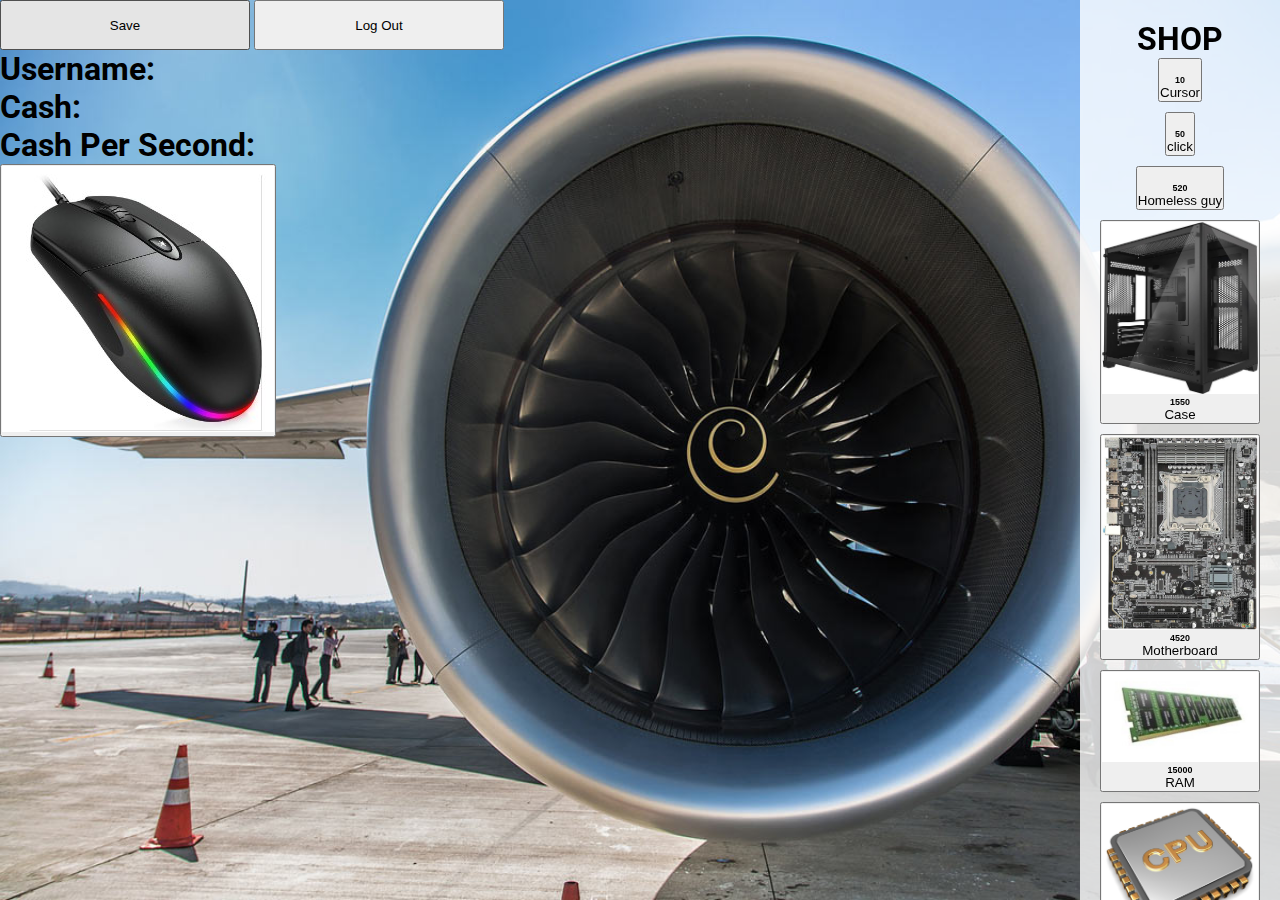
==== index.html @ b9b2a0ef "jobs done :D" ====
<!DOCTYPE html>
<html lang="en">
<head>
    <link rel="stylesheet" href="css/Style.css">
    <meta charset="UTF-8">
    <meta name="viewport" content="width=device-width, initial-scale=1.0">
    <title>Document</title>
    <script type="module" src="src/main.js"></script>
    
</head>
<body>
    <button id="save" style="width: 250px; height: 50px;">Save</button>
    <button id="logout" style="width: 250px; height: 50px;">Log Out</button>
    <h1>Username: <span id="username"></span></h1>
    <h1>Cash: <span id="cash"></span></h1> <!-- La stå! -->
    <h1>Cash Per Second: <span id="CPScounter"></span> </h1>
    <button id="Click"><img src="images/rat.jpg" alt="" id="clicky"></button>
    <div class="shop">
        <h1>SHOP</h1>
        <div class = "Upgrade_buttons">
            <div class="">
                <div class="button_container">
                    <button id="Upgrade"><img src="Images/Mous.jpg" alt=""><h6 id="cursor_price">10</h6>Cursor</button>
                    <button id="Upgrade_ac"><img src="Images/macro.jpg" alt=""><h6 id="auto_price">50</h6> click</button>
                    <button id="Upgrade_hg"><img src="Images/homeless.jpg" alt=""><h6 id="Homeless_guy">520</h6>Homeless guy</button>
                    <button id="Upgrade_c"><img src="Images/1by1legobrick.jpg" alt=""><h6 id="Case">1550</h6>Case</button>
                    <button id="Upgrade_mb"><img src="Images/motherboard.jpg" alt=""><h6 id="Motherboard">4520</h6>Motherboard</button>
                    <button id="Upgrade_ram"><img src="Images/ham stick.jpg" alt=""><h6 id="RAM">15000</h6>RAM</button>
                    <button id="Upgrade_cpu"><img src="Images/cpu.jpg" alt=""><h6 id="Cpu">40000</h6>Cpu</button>
                    <button id="Upgrade_cc"><img src="Images/fan.jpg" alt=""><h6 id="Cpu_cooler">125000</h6>Cpu cooler</button>
                    <button id="Upgrade_gc"><img src="Images/grafik card.jpg" alt=""><h6 id="Graphics_card">500000</h6>Graphics card</button>
                    <button id="Upgrade_psu"><img src="Images/PSU.jpg" alt=""><h6 id="Psu">1400000</h6>Psu</button>
                    <button id="Upgrade_cp"><img src="Images/computr.jpg" alt=""><h6 id="Complete_pc">2100000</h6>Complete pc</button>
                    <button id="Upgrade_bt"><img src="Images/stupid bird.jpg" alt=""><h6 id="Bird_thing">3500000</h6>Bird thing</button>
                    <button id="Upgrade_st"><img src="Images/satelite.jpg" alt=""><h6 id="Satelite">5000000</h6>Satelite</button>
                    <button id="Upgrade_rov"><img src="Images/Rover.jpg" alt=""><h6 id="Rover">10000000</h6>Rover</button>
                    <button id="Upgrade_ds"><img src="Images/Dyson Spheres.jpg" alt=""><h6 id="Dyson_sphere">42000000</h6>Dyson Sphere</button>
                    <button id="Upgrade_bhg"><img src="Images/Black Hole.jpg" alt=""><h6 id="Black_Hole_Generator">580000000</h6>Black Hole Generator</button>
                    <button id="Upgrade_tm"><img src="Images/Time Machine.jpg" alt=""><h6 id="time_machine">3210000000</h6>Time Machine</button>
                    <button id="Upgrade_dg"><img src="Images/Dimentional Gate.png" alt=""><h6 id="Dimentional_gate">37400000000</h6>Dimentional Gate</button>
                    <button id="Upgrade_pu"><img src="Images/Parralell universes.jpg" alt=""><h6 id="Parralell_universes">12000000000</h6>Parralell universes</button>
                    <button id="Upgrade_vd"><img src="" alt=""><h6 id="V01D">100000000000</h6>V01D</button>
                    <button id="Upgrade_jr"><img src="Images/Jerald.jpg" alt=""><h6 id="Jerald">6666666666666</h6>Jerald</button>
                </div>
            </div>
    <div class="shop2">
        <h1>Upgrades</h1>
        <div class="Upgrade_buttons2">
            <div class="">
                <div class="button_container2">
                    <button id="Upgrade_ms"><img src="Images/Extra rat.jpg" alt=""><h6 id="mouse_price">5</h6>Mouse upgrade</button>
                    <button id="Upgrade_ECR"><img src="Images/Upg_CR.jpg" alt=""><h6 id="cursor_enc">130</h6>Enchanted cursor</button>
                    <button id="Enchant_ac"><img src="Images/Upg_AC.jpg" alt=""><h6 id="auto_enc">460</h6>Enchanted cursor</button>
                </div>
            </div>
        </div>
    </div>

                <!--le shope-->
                <script src="src/main.js" type="module"></script>
                <script>
                    setInterval(giveCash, 10);
                    setInterval(giveCash100, 1000);
                    var Upgrade0 = document.getElementById("Upgrade_ms")
                    var Upgrade1 = document.getElementById("Upgrade")
                    var Upgrade2 = document.getElementById("Upgrade_ac")
                    var Upgrade3 = document.getElementById("Upgrade_hg")
                    var Upgrade4 = document.getElementById("Upgrade_c")
                    var Upgrade5 = document.getElementById("Upgrade_mb")
                    var Upgrade6 = document.getElementById("Upgrade_ram")
                    var Upgrade7 = document.getElementById("Upgrade_cpu")
                    var Upgrade8 = document.getElementById("Upgrade_cc")
                    var Upgrade9 = document.getElementById("Upgrade_gc")
                    var Upgrade10 = document.getElementById("Upgrade_psu")
                    var Upgrade11 = document.getElementById("Upgrade_cp")
                    var Upgrade12 = document.getElementById("Upgrade_bt")
                    var Upgrade13 = document.getElementById("Upgrade_st")
                    var Upgrade14 = document.getElementById("Upgrade_rov")
                    var Upgrade15 = document.getElementById("Upgrade_ds")
                    var Upgrade16 = document.getElementById("Upgrade_bhg")
                    var Upgrade17 = document.getElementById("Upgrade_tm")
                    var Upgrade18 = document.getElementById("Upgrade_dg")
                    var Upgrade19 = document.getElementById("Upgrade_pu")
                    var Upgrade20 = document.getElementById("Upgrade_vd")
                    var Upgrade21 = document.getElementById("Upgrade_jr")
                    var Upgrade22 = document.getElementById("Upgrade_ECR")
                    var clicker = document.getElementById("clicky")
                    var Enc0 = document.getElementById("Enchant")
                    var Enc1 = document.getElementById("Enchant_ac")
                    
                    var EL_priceCursor = document.getElementById("cursor_price")
                    var EL_priceAuto = document.getElementById("auto_price")
                    var EL_HG_price = document.getElementById("Homeless_guy")
                    var EL_C_price = document.getElementById("Case")
                    var EL_MB_price = document.getElementById("Motherboard")
                    var EL_RAM_price = document.getElementById("RAM")
                    var EL_CPU_price = document.getElementById("Cpu")
                    var EL_CPUC_price = document.getElementById("Cpu_cooler")
                    var EL_GC_price = document.getElementById("Graphics_card")
                    var EL_PSU_price = document.getElementById("Psu")
                    var EL_CP_price = document.getElementById("Complete_pc")
                    var EL_BT_price = document.getElementById("Bird_thing")
                    var EL_S_price = document.getElementById("Satelite")
                    var EL_R_price = document.getElementById("Rover")
                    var EL_DS_price = document.getElementById("Dyson_sphere")
                    var EL_BHG_price = document.getElementById("Black_Hole_Generator")
                    var EL_TM_price = document.getElementById("time_machine")
                    var EL_DG_price = document.getElementById("Dimentional_gate")
                    var EL_PG_price = document.getElementById("Parralell_universes")
                    var EL_V_price = document.getElementById("V01D")
                    var EL_J_price = document.getElementById("Jerald")
                    var EL_CPS_counter = document.getElementById("CPScounter")
                    var EL_Cash_Counter = document.getElementById("cash")
                    var EL_Mouse_price = document.getElementById("mouse_price")
                    var EL_Enchant_cursor = document.getElementById("cursor_enc")
                    var EL_Enchant_auto = document.getElementById("auto_enc")

                    var Cursor_count = document.getElementById("cursor_count")
                    var Auto_count = document.getElementById("auto_count")
                    var HG_count = document.getElementById("HG_count")
                    var C_count = document.getElementById("C_count")
                    var MB_count = document.getElementById("MB_count")
                    var Ram_count = document.getElementById("Ram_count")
                    var Cpu_count = document.getElementById("Cpu_count")
                    var CpuC_count = document.getElementById("CpuC_count")
                    var GC_count = document.getElementById("GC_count")
                    var Psu_count = document.getElementById("Psu_count")
                    var CP_count = document.getElementById("CP_count")
                    var BT_count = document.getElementById("BT_count")
                    var S_count = document.getElementById("S_count")
                    var R_count = document.getElementById("R_count")
                    var DS_count = document.getElementById("DS_count")
                    var BHG_count = document.getElementById("BHG_count")
                    var TM_count = document.getElementById("TM_count")
                    var DG_count = document.getElementById("DG_count")
                    var PG_count = document.getElementById("PG_count")
                    var V_count = document.getElementById("V_count")
                    var J_count = document.getElementById("J_count")
                    
                    

                    var cursorprice = 10
                    var motherprice = 4520
                    var caseprice = 1550
                    var ramprice = 15000
                    var homelessprice = 520
                    var autoclickprice = 50
                    var cpuprice = 40000
                    var coolerprice = 125000
                    var kardprice = 500000
                    var psuprice = 1400000
                    var compprice = 2100000
                    var birdprice = 3500000
                    var sateliteprice = 5000000
                    var roverprice = 10000000
                    var dysonprice = 42000000
                    var genprice = 580000000
                    var timeprice = 3210000000
                    var dimentionprice = 37400000000
                    var parralellprice = 120000000000
                    var voidprice = 1000000000000
                    var jeraldprice = 6666666666666
                    var mouseprice = 5  
                    var ENCcursorPrice = 130
                    var ENCautoPrice = 460  
                
                    var cursor = 0
                    var autoclicker = 0
                    var homeless = 0
                    var Case = 0
                    var mother = 0
                    var ram = 0
                    var cpu = 0
                    var cooler = 0
                    var kard = 0
                    var psu = 0
                    var comp = 0
                    var bird = 0
                    var satelite = 0
                    var rover = 0
                    var dyson = 0
                    var gen = 0
                    var time = 0
                    var dimention = 0
                    var parralell = 0
                    var V01D = 0
                    var jerald = 0
                    var dollar = 0
                    var cps = 0
                    var mouse = 1
                    var cursorLVL = 1
                    var autoLVL = 1
            
                    
                    function cursor_buy() {
                        if (dollar >= cursorprice) {
                            
                            dollar -= cursorprice
                            cursorprice = cursorprice + Math.round(cursorprice/3)
                            EL_priceCursor.innerHTML=cursorprice
                            
                            console.log("Remaining cash;", dollar)
                            console.log("New Price:", cursorprice)
                            cursor++
                            Cursor_count.innerHTML=cursor
                            console.log("Cursor count", cursor)
                            cpscalc()
                            return;
                        }
                    }
                    function mouse_buy() {
                        if (dollar >= mouseprice) {
                            
                            dollar -= mouseprice
                            mouseprice = mouseprice + Math.round(mouseprice*3)
                            EL_Mouse_price.innerHTML=mouseprice
                            console.log("Remaining cash;", dollar)
                            console.log("New Price:", mouseprice)
                            mouse++
                            console.log("Mouse count", mouse)
                            cpscalc()
                            return;
                        }
                    }
                    function Cursor_Enchant() {
                        if (dollar >= ENCcursorPrice) {
                            
                            dollar -= ENCcursorPrice
                            ENCcursorPrice = ENCcursorPrice + Math.round(ENCcursorPrice*1.5)
                            EL_Enchant_cursor.innerHTML=ENCcursorPrice
                            console.log("Remaining cash;", dollar)
                            console.log("New Price:", ENCcursorPrice)
                            cursorLVL++
                            console.log("cursor level", cursorLVL)
                            cpscalc()
                            return;
                        }
                    }
                    function Auto_Enchant() {
                        if (dollar >= ENCautoPrice) {
                            
                            dollar -= ENCautoPrice
                            ENCautoPrice = ENCautoPrice + Math.round(ENCautoPrice*1.5)
                            EL_Enchant_auto.innerHTML=ENCautoPrice
                            console.log("Remaining cash;", dollar)
                            console.log("New Price:", ENCautoPrice)
                            autoLVL++
                            console.log("cursor level", autoLVL)
                            cpscalc()
                            return;
                        }
                    }
                    function autoclick_buy() {
                        if (dollar >= autoclickprice) {
                            
                            dollar -= autoclickprice
                            autoclickprice = autoclickprice + Math.round(autoclickprice/3)
                            EL_priceAuto.innerHTML=autoclickprice
                            console.log("Remaining cash;", dollar)
                            console.log("New Price:", autoclickprice)
                            autoclicker++
                            Auto_count.innerHTML=autoclicker
                            console.log("autoclicker count:", autoclicker)
                            cpscalc()
                            return;
                        }
                    }
                    function homeless_buy() {
                        if (dollar >= homelessprice) {
                            
                            dollar = dollar - homelessprice
                            homelessprice = homelessprice + Math.round(homelessprice/3)
                            EL_HG_price.innerHTML=homelessprice
                            console.log("Remaining cash;", dollar)
                            console.log("New Price:", homelessprice)
                            homeless++
                            HG_count.innerHTML=homeless
                            console.log("Homeless count:", homeless)
                            cpscalc()
                            return;
                        }
                    }
                    function case_buy() {
                        if (dollar >= caseprice) {
                            
                            dollar = dollar - caseprice
                            caseprice = caseprice + Math.round(caseprice/3)
                            EL_C_price.innerHTML=caseprice
                            console.log("Remaining cash;", dollar)
                            console.log("New Price:", caseprice)
                            Case++
                            C_count.innerHTML=Case
                            console.log("case count:", Case)
                            cpscalc()
                            return;
                        }
                    }
                    function mother_buy() {
                        if (dollar >= motherprice) {
                            
                            dollar = dollar - motherprice
                            motherprice = motherprice + Math.round(motherprice/3)
                            EL_MB_price.innerHTML=motherprice
                            console.log("Remaining cash;", dollar)
                            console.log("New Price:", motherprice)
                            mother++
                            MB_count.innerHTML=mother
                            console.log("Motherboard count:", mother)
                            cpscalc()
                            return;
                        }
                    }
                    function ram_buy() {
                        if (dollar >= ramprice) {
                            
                            dollar = dollar - ramprice
                            ramprice = ramprice + Math.round(ramprice/3)
                            EL_RAM_price.innerHTML=ramprice
                            console.log("Remaining cash;", dollar)
                            console.log("New Price:", ramprice)
                            ram++
                            Ram_count.innerHTML=ram
                            console.log("ram count:", ram)
                            cpscalc()
                            return;
                        }
                    }
                    function cpu_buy() {
                        if (dollar >= cpuprice) {
                            
                            dollar = dollar - cpuprice
                            cpuprice = cpuprice + Math.round(cpuprice/3)
                            EL_CPU_price.innerHTML=cpuprice
                            console.log("Remaining cash;", dollar)
                            console.log("New Price:", cpuprice)
                            cpu++
                            Cpu_count.innerHTML=cpu
                            console.log("cpu count:", cpu)
                            cpscalc()
                            return;
                        }
                    }
                    function cooler_buy() {
                        if (dollar >= coolerprice) {
                            
                            dollar = dollar - coolerprice
                            coolerprice = coolerprice + Math.round(coolerprice/3)
                            EL_CPUC_price.innerHTML=coolerprice
                            console.log("Remaining cash;", dollar)
                            console.log("New Price:", coolerprice)
                            cooler++
                            CpuC_count.innerHTML=cooler
                            console.log("cooler count:", cooler)
                            cpscalc()
                            return;
                        }
                    }
                    function Kard_buy() {
                        if (dollar >= kardprice) {
                            
                            dollar = dollar - kardprice
                            kardprice = kardprice + Math.round(kardprice/3)
                            EL_GC_price.innerHTML=caseprice
                            console.log("Remaining cash;", dollar)
                            console.log("New Price:", kardprice)
                            kard++
                            GC_count.innerHTML=kard
                            console.log("kard count:", kard)
                            cpscalc()
                            return;
                        }
                    }
                    function psu_buy() {
                        if (dollar >= psuprice) {
                            
                            dollar = dollar - psuprice
                            psuprice = psuprice + Math.round(psuprice/3)
                            EL_PSU_price.innerHTML=psuprice
                            console.log("Remaining cash;", dollar)
                            console.log("New Price:", psuprice)
                            psu++
                            Psu_count.innerHTML=psu
                            console.log("psu count:", psu)
                            cpscalc()
                            return;
                        }
                    }
                    function comp_buy() {
                        if (dollar >= compprice) {
                            
                            dollar = dollar - compprice
                            compprice = compprice + Math.round(compprice/3)
                            EL_CP_price.innerHTML=compprice
                            console.log("Remaining cash;", dollar)
                            console.log("New Price:", compprice)
                            comp++
                            CP_count.innerHTML=comp
                            console.log("complete setup count:", comp)
                            cpscalc()
                            return;
                        }
                    }
                    function bird_buy() {
                        if (dollar >= birdprice) {
                            
                            dollar = dollar - birdprice
                            birdprice = birdprice + Math.round(birdprice/3)
                            EL_BT_price.innerHTML=birdprice
                            console.log("Remaining cash;", dollar)
                            console.log("New Price:", birdprice)
                            bird++
                            BT_count.innerHTML=bird
                            console.log("bird count:", bird)
                            cpscalc()
                            return;
                        }
                    }
                    function satelite_buy() {
                        if (dollar >= sateliteprice) {
                            
                            dollar = dollar - sateliteprice
                            sateliteprice = sateliteprice + Math.round(sateliteprice/3)
                            EL_S_price.innerHTML=sateliteprice
                            console.log("Remaining cash;", dollar)
                            console.log("New Price:", sateliteprice)
                            satelite++
                            S_count.innerHTML=satelite
                            console.log("satelite count:", satelite)
                            cpscalc()
                            return;
                        }
                    }
                    function rover_buy() {
                        if (dollar >= roverprice) {
                            
                            dollar = dollar - roverprice
                            roverprice = roverprice + Math.round(roverprice/3)
                            EL_R_price.innerHTML=roverprice
                            console.log("Remaining cash;", dollar)
                            console.log("New Price:", roverprice)
                            rover++
                            R_count.innerHTML=rover
                            console.log("rover count:", rover)
                            cpscalc()
                            return;
                        }
                    }
                    function dyson_buy() {
                        if (dollar >= dysonprice) {
                            
                            dollar = dollar - dysonprice
                            dysonprice = dysonprice + Math.round(dysonprice/3)
                            EL_DS_price.innerHTML=dysonprice
                            console.log("Remaining cash;", dollar)
                            console.log("New Price:", dysonprice)
                            dyson++
                            DS_count.innerHTML=dyson
                            console.log("dyson count:", dyson)
                            cpscalc()
                            return;
                        }
                    }
                    function gen_buy() {
                        if (dollar >= genprice) {
                            
                            dollar = dollar - genprice
                            genprice = genprice + Math.round(genprice/3)
                            EL_BHG_price.innerHTML=genprice
                            console.log("Remaining cash;", dollar)
                            console.log("New Price:", genprice)
                            gen++
                            BHG_count.innerHTML=gen
                            console.log("blackhle generator count:", gen)
                            cpscalc()
                            return;
                        }
                    }
                    function time_buy() {
                        if (dollar >= timeprice) {
                            
                            dollar = dollar - timeprice
                            timeprice = timeprice + Math.round(timeprice/3)
                            EL_TM_price.innerHTML=timeprice
                            console.log("Remaining cash;", dollar)
                            console.log("New Price:", timeprice)
                            time++
                            TM_count.innerHTML=time
                            console.log("time machine count:", time)
                            cpscalc()
                            return;
                        }
                    }
                    function dimention_buy() {
                        if (dollar >= dimentionprice) {
                            
                            dollar = dollar - dimentionprice
                            dimentionprice = dimentionprice + Math.round(dimentionprice/3)
                            EL_DG_price.innerHTML=dimentionprice
                            console.log("Remaining cash;", dollar)
                            console.log("New Price:", dimentionprice)
                            dimention++
                            DG_count.innerHTML=dimention
                            console.log("dimentional gate count:", dimention)
                            cpscalc()
                            return;
                        }
                    }
                    function parralell_buy() {
                        if (dollar >= parralellprice) {
                            
                            dollar = dollar - parralellprice
                            parralellprice = parralellprice + Math.round(parralellprice/3)
                            EL_PG_price.innerHTML=parralellprice
                            console.log("Remaining cash;", dollar)
                            console.log("New Price:", parralellprice)
                            parralell++
                            PG_count.innerHTML=parralell
                            console.log("parralell universe count:", parralell)
                            cpscalc()
                            return;
                        }
                    }
                    function V01D_buy() {
                        if (dollar >= voidprice) {
                            
                            dollar = dollar - voidprice
                            voidprice = voidprice + Math.round(voidprice/3)
                            EL_V_price.innerHTML=voidprice
                            console.log("Remaining cash;", dollar)
                            console.log("New Price:", voidprice)
                            V01D++
                            V_count.innerHTML=V01D
                            console.log("V01D Count:", V01D)
                            cpscalc()
                            return;
                        }
                    }
                    function jerald_buy() {
                        if (dollar >= jeraldprice) {
                            
                            dollar = dollar - jeraldprice
                            jeraldprice = jeraldprice + Math.round(jeraldprice/3)
                            EL_J_price.innerHTML=jeraldprice
                            console.log("Remaining cash;", dollar)
                            console.log("New Price:", jeraldprice)
                            jerald++
                            J_count.innerHTML=jerald
                            console.log("jerald count:", jerald)
                            cpscalc()
                            return;
                        }
                    }

                    function mouseclick() {
                        dollar += (1*mouse)
                        EL_Cash_Counter.innerHTML = dollar
                        return;
                    }
                
                    function cpscalc() {
                        EL_Cash_Counter.innerHTML = dollar
                        cps = 0
                        cps += Math.round(cursor*1)
                        cps = cps + Math.round(autoclicker*5)
                        cps = cps + Math.round(homeless*15)
                        cps = cps + Math.round(Case*50)
                        cps = cps + Math.round(mother*100)
                        cps = cps + Math.round(ram*200)
                        cps = cps + Math.round(cpu*750)
                        cps = cps + Math.round(cooler*1600)
                        cps = cps + Math.round(kard*2800)
                        cps = cps + Math.round(psu*7100)
                        cps = cps + Math.round(comp*22500)
                        cps = cps + Math.round(bird*42069)
                        cps = cps + Math.round(satelite*69420)
                        cps = cps + Math.round(rover*91820)
                        cps = cps + Math.round(dyson*173000)
                        cps = cps + Math.round(gen*420420)
                        cps += Math.round(time*1000000)
                        cps += Math.round(dimention*7050201)
                        cps += Math.round(parralell*24782029)
                        cps += Math.round(V01D*69696969)
                        cps += Math.round(jerald*666666666)
                        console.log("Cash per second:", cps)
                        EL_CPS_counter.innerHTML = cps
                    }

                    function giveCash() {
                        if (cps >= 100) {
                            dollar += cps/100
                            dollar = Math.round(dollar + 0)
                            EL_Cash_Counter.innerHTML = dollar
                            return;
                        }
                    }
                    function giveCash100() {
                        if (cps < 100) {
                            dollar += cps
                            EL_Cash_Counter.innerHTML = dollar
                            return;
                        }
                    }


                    Upgrade2.addEventListener("click", autoclick_buy);
                    Upgrade1.addEventListener("click", cursor_buy);
                    Upgrade3.addEventListener("click", homeless_buy);
                    Upgrade4.addEventListener("click", case_buy);
                    Upgrade5.addEventListener("click", mother_buy);
                    Upgrade6.addEventListener("click", ram_buy);
                    Upgrade7.addEventListener("click", cpu_buy);
                    Upgrade8.addEventListener("click", cooler_buy);
                    Upgrade9.addEventListener("click", Kard_buy);
                    Upgrade10.addEventListener("click", psu_buy);
                    Upgrade11.addEventListener("click", comp_buy);
                    Upgrade12.addEventListener("click", bird_buy);
                    Upgrade13.addEventListener("click", satelite_buy)
                    Upgrade14.addEventListener("click", rover_buy);
                    Upgrade15.addEventListener("click", dyson_buy);
                    Upgrade16.addEventListener("click", gen_buy);
                    Upgrade17.addEventListener("click", time_buy);
                    Upgrade18.addEventListener("click", dimention_buy);
                    Upgrade19.addEventListener("click", parralell_buy);
                    Upgrade20.addEventListener("click", V01D_buy);
                    Upgrade21.addEventListener("click", jerald_buy);
                    Upgrade0.addEventListener("click", mouse_buy);
                    clicker.addEventListener("click", mouseclick);
                    Enc0.addEventListener("click", Cursor_Enchant);
                    Enc1.addEventListener("click", Auto_Enchant);

                    
                    
                    
                    </script>
        </body> 
        </html>
---- css/Style.css ----
@import url('https://fonts.googleapis.com/css2?family=Roboto:ital,wght@0,100;0,300;0,400;0,500;0,700;0,900;1,100;1,300;1,400;1,500;1,700;1,900&display=swap');

* 
{
    margin: 0;
    padding: 0;
    box-sizing: border-box;
}

body {
    font-family: "Roboto", sans-serif;
    font-style: normal;
    overflow: hidden;
    background-image: url('/Images/Bg.png');
    background-attachment: fixed;
    background-size: 100% 100%;
}

.shop {
    position: fixed;
    text-align: center;
    top: 0; 
    right: 0;
    height: 100%;
    width: 200px;
    overflow-y: auto; /* Enable vertical scrolling if content exceeds height */
    background-color: rgba(255, 255, 255, 0.8); /* Semi-transparent white background */
    padding: 20px; /* Add padding to the shop container */
}

.button_container {
    display: flex;
    flex-direction: column;
    row-gap: 10px;
}

.Upgrade_buttons .button_container {
    display: flex;
    align-items: center; /* Center items vertically */
    margin-bottom: 20px; /* Add some space between upgrade containers */
}

.Upgrade_buttons img {
    max-width: 100%; /* Ensure images don't exceed the width of their containers */
    height: auto; /* Maintain aspect ratio */
    margin-right: 10px; /* Add some space between image and button */
}

.Upgrade_buttons button {
    flex-grow: 1; /* Allow buttons to expand to fill available space */
}

.notifications {
    display: flex;
    justify-content: center;
    align-items: stretch;
    flex-direction: column;
    gap: 1em;
    padding: 2em;
    position: fixed;
    bottom: 0;
    left: 0;
    width: 100%;
    max-width: 470px;
}

.notification {
    background: linear-gradient(120deg, #cec006 0%, #2d303e 35%);
    color: #898c97;
    border-radius: 8px;
    display: flex;
    flex-direction: row;
    align-items: center;
    padding: 1em;
    gap: 1em;
    cursor: default;
    animation: fadeOut 400ms ease-out 6s;
    height: 100%;
    position: relative;
}
.notification h3 {
    color: #fff;
}

.notification p {
    color: #bcbcbc;
}

.fa-trophy {
    font-size: 30px;
    color: #ffee00;
    background: #d7c909;
    display: flex;
    justify-content: center;
    align-items: center;
    border-radius: 8px;
    box-shadow: rgba(0, 0, 0, 0.19) 0px 3px 8px;
    padding: 5px;
}

.close-btn {
    font-size: 20px;
    cursor: pointer;
    margin-left: auto;
}

@keyframes fadeOut {
    0% {
        opacity: 1;
    }
    100% {
        opacity: 0;
        display: none;
    }
}
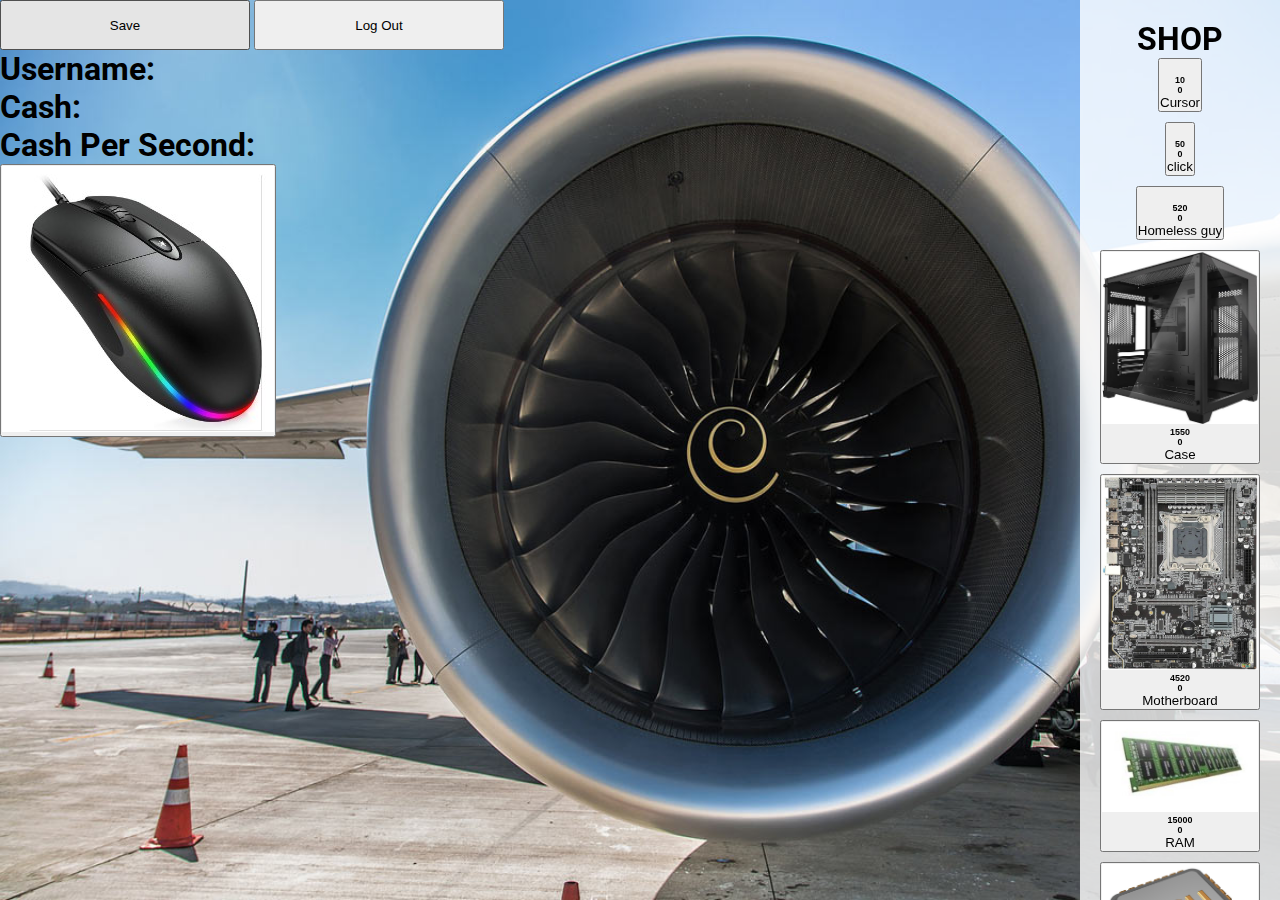
==== commit 5d9898c7: "fixing part uhhh, I forgor" ====
--- a/index.html
+++ b/index.html
@@ -20,27 +20,27 @@
         <div class = "Upgrade_buttons">
             <div class="">
                 <div class="button_container">
-                    <button id="Upgrade"><img src="Images/Mous.jpg" alt=""><h6 id="cursor_price">10</h6>Cursor</button>
-                    <button id="Upgrade_ac"><img src="Images/macro.jpg" alt=""><h6 id="auto_price">50</h6> click</button>
-                    <button id="Upgrade_hg"><img src="Images/homeless.jpg" alt=""><h6 id="Homeless_guy">520</h6>Homeless guy</button>
-                    <button id="Upgrade_c"><img src="Images/1by1legobrick.jpg" alt=""><h6 id="Case">1550</h6>Case</button>
-                    <button id="Upgrade_mb"><img src="Images/motherboard.jpg" alt=""><h6 id="Motherboard">4520</h6>Motherboard</button>
-                    <button id="Upgrade_ram"><img src="Images/ham stick.jpg" alt=""><h6 id="RAM">15000</h6>RAM</button>
-                    <button id="Upgrade_cpu"><img src="Images/cpu.jpg" alt=""><h6 id="Cpu">40000</h6>Cpu</button>
-                    <button id="Upgrade_cc"><img src="Images/fan.jpg" alt=""><h6 id="Cpu_cooler">125000</h6>Cpu cooler</button>
-                    <button id="Upgrade_gc"><img src="Images/grafik card.jpg" alt=""><h6 id="Graphics_card">500000</h6>Graphics card</button>
-                    <button id="Upgrade_psu"><img src="Images/PSU.jpg" alt=""><h6 id="Psu">1400000</h6>Psu</button>
-                    <button id="Upgrade_cp"><img src="Images/computr.jpg" alt=""><h6 id="Complete_pc">2100000</h6>Complete pc</button>
-                    <button id="Upgrade_bt"><img src="Images/stupid bird.jpg" alt=""><h6 id="Bird_thing">3500000</h6>Bird thing</button>
-                    <button id="Upgrade_st"><img src="Images/satelite.jpg" alt=""><h6 id="Satelite">5000000</h6>Satelite</button>
-                    <button id="Upgrade_rov"><img src="Images/Rover.jpg" alt=""><h6 id="Rover">10000000</h6>Rover</button>
-                    <button id="Upgrade_ds"><img src="Images/Dyson Spheres.jpg" alt=""><h6 id="Dyson_sphere">42000000</h6>Dyson Sphere</button>
-                    <button id="Upgrade_bhg"><img src="Images/Black Hole.jpg" alt=""><h6 id="Black_Hole_Generator">580000000</h6>Black Hole Generator</button>
-                    <button id="Upgrade_tm"><img src="Images/Time Machine.jpg" alt=""><h6 id="time_machine">3210000000</h6>Time Machine</button>
-                    <button id="Upgrade_dg"><img src="Images/Dimentional Gate.png" alt=""><h6 id="Dimentional_gate">37400000000</h6>Dimentional Gate</button>
-                    <button id="Upgrade_pu"><img src="Images/Parralell universes.jpg" alt=""><h6 id="Parralell_universes">12000000000</h6>Parralell universes</button>
-                    <button id="Upgrade_vd"><img src="" alt=""><h6 id="V01D">100000000000</h6>V01D</button>
-                    <button id="Upgrade_jr"><img src="Images/Jerald.jpg" alt=""><h6 id="Jerald">6666666666666</h6>Jerald</button>
+                    <button id="Upgrade"><img src="Images/Mous.jpg" alt=""><h6 id="cursor_price">10</h6><h6 id="cursor_count">0</h6>Cursor</button>
+                    <button id="Upgrade_ac"><img src="Images/macro.jpg" alt=""><h6 id="auto_price">50</h6><h6 id="auto_count">0</h6> click</button>
+                    <button id="Upgrade_hg"><img src="Images/homeless.jpg" alt=""><h6 id="Homeless_guy">520</h6><h6 id="HG_count">0</h6>Homeless guy</button>
+                    <button id="Upgrade_c"><img src="Images/1by1legobrick.jpg" alt=""><h6 id="Case">1550</h6><h6 id="C_count">0</h6>Case</button>
+                    <button id="Upgrade_mb"><img src="Images/motherboard.jpg" alt=""><h6 id="Motherboard">4520</h6><h6 id="MB_count">0</h6>Motherboard</button>
+                    <button id="Upgrade_ram"><img src="Images/ham stick.jpg" alt=""><h6 id="RAM">15000</h6><h6 id="Ram_count">0</h6>RAM</button>
+                    <button id="Upgrade_cpu"><img src="Images/cpu.jpg" alt=""><h6 id="Cpu">40000</h6><h6 id="Cpu_count">0</h6>Cpu</button>
+                    <button id="Upgrade_cc"><img src="Images/fan.jpg" alt=""><h6 id="Cpu_cooler">125000</h6><h6 id="CpuC_count">0</h6>Cpu cooler</button>
+                    <button id="Upgrade_gc"><img src="Images/grafik card.jpg" alt=""><h6 id="Graphics_card">500000</h6><h6 id="GC_count">0</h6>Graphics card</button>
+                    <button id="Upgrade_psu"><img src="Images/PSU.jpg" alt=""><h6 id="Psu">1400000</h6><h6 id="Psu_count">0</h6>Psu</button>
+                    <button id="Upgrade_cp"><img src="Images/computr.jpg" alt=""><h6 id="Complete_pc">2100000</h6><h6 id="CP_count">0</h6>Complete pc</button>
+                    <button id="Upgrade_bt"><img src="Images/stupid bird.jpg" alt=""><h6 id="Bird_thing">3500000</h6><h6 id="BT_count">0</h6>Bird thing</button>
+                    <button id="Upgrade_st"><img src="Images/satelite.jpg" alt=""><h6 id="Satelite">5000000</h6><h6 id="S_count">0</h6>Satelite</button>
+                    <button id="Upgrade_rov"><img src="Images/Rover.jpg" alt=""><h6 id="Rover">10000000</h6><h6 id="R_count">0</h6>Rover</button>
+                    <button id="Upgrade_ds"><img src="Images/Dyson Spheres.jpg" alt=""><h6 id="Dyson_sphere">42000000</h6><h6 id="DS_count">0</h6>Dyson Sphere</button>
+                    <button id="Upgrade_bhg"><img src="Images/Black Hole.jpg" alt=""><h6 id="Black_Hole_Generator">580000000</h6><h6 id="BHG_count">0</h6>Black Hole Generator</button>
+                    <button id="Upgrade_tm"><img src="Images/Time Machine.jpg" alt=""><h6 id="time_machine">3210000000</h6><h6 id="TM_count">0</h6>Time Machine</button>
+                    <button id="Upgrade_dg"><img src="Images/Dimentional Gate.png" alt=""><h6 id="Dimentional_gate">37400000000</h6><h6 id="DG_count">0</h6>Dimentional Gate</button>
+                    <button id="Upgrade_pu"><img src="Images/Parralell universes.jpg" alt=""><h6 id="Parralell_universes">12000000000</h6><h6 id="PG_count">0</h6>Parralell universes</button>
+                    <button id="Upgrade_vd"><img src="" alt=""><h6 id="V01D">100000000000</h6><h6 id="V_count">0</h6>V01D</button>
+                    <button id="Upgrade_jr"><img src="Images/Jerald.jpg" alt=""><h6 id="Jerald">6666666666666</h6><h6 id="js">0</h6>Jerald</button>
                 </div>
             </div>
     <div class="shop2">
@@ -49,7 +49,7 @@
             <div class="">
                 <div class="button_container2">
                     <button id="Upgrade_ms"><img src="Images/Extra rat.jpg" alt=""><h6 id="mouse_price">5</h6>Mouse upgrade</button>
-                    <button id="Upgrade_ECR"><img src="Images/Upg_CR.jpg" alt=""><h6 id="cursor_enc">130</h6>Enchanted cursor</button>
+                    <button id="Enchant"><img src="Images/Upg_CR.jpg" alt=""><h6 id="cursor_enc">130</h6>Enchanted cursor</button>
                     <button id="Enchant_ac"><img src="Images/Upg_AC.jpg" alt=""><h6 id="auto_enc">460</h6>Enchanted cursor</button>
                 </div>
             </div>
@@ -178,6 +178,7 @@
                     var bird = 0
                     var satelite = 0
                     var rover = 0
+
                     var dyson = 0
                     var gen = 0
                     var time = 0
@@ -190,6 +191,36 @@
                     var mouse = 1
                     var cursorLVL = 1
                     var autoLVL = 1
+
+                    function cpscalc() {
+                        EL_Cash_Counter.innerHTML = dollar
+                        cps = 0
+                        cps += Math.round(cursor*1)
+                        cps *= cursorLVL
+                        cps = cps + Math.round(Math.round(autoclicker*5)*autoLVL)
+                        cps = cps + Math.round(homeless*15)
+                        cps = cps + Math.round(Case*50)
+                        cps = cps + Math.round(mother*120)
+                        cps = cps + Math.round(ram*450)
+                        cps = cps + Math.round(cpu*1002)
+                        cps = cps + Math.round(cooler*7600)
+                        cps = cps + Math.round(kard*1500)
+                        cps = cps + Math.round(psu*19000)
+                        cps = cps + Math.round(comp*92500)
+                        cps = cps + Math.round(bird*120690)
+                        cps = cps + Math.round(satelite*694200)
+                        cps = cps + Math.round(rover*918200)
+                        cps = cps + Math.round(dyson*1730000)
+                        cps = cps + Math.round(gen*4204200)
+                        cps += Math.round(time*10000000)
+                        cps += Math.round(dimention*27050201)
+                        cps += Math.round(parralell*94782029)
+                        cps += Math.round(V01D*696969696)
+                        cps += Math.round(jerald*6666666666)
+                        console.log("Cash per second:", cps)
+                        EL_CPS_counter.innerHTML = cps
+                        return;
+                    }
             
                     
                     function cursor_buy() {
@@ -557,33 +588,7 @@
                         return;
                     }
                 
-                    function cpscalc() {
-                        EL_Cash_Counter.innerHTML = dollar
-                        cps = 0
-                        cps += Math.round(cursor*1)
-                        cps = cps + Math.round(autoclicker*5)
-                        cps = cps + Math.round(homeless*15)
-                        cps = cps + Math.round(Case*50)
-                        cps = cps + Math.round(mother*100)
-                        cps = cps + Math.round(ram*200)
-                        cps = cps + Math.round(cpu*750)
-                        cps = cps + Math.round(cooler*1600)
-                        cps = cps + Math.round(kard*2800)
-                        cps = cps + Math.round(psu*7100)
-                        cps = cps + Math.round(comp*22500)
-                        cps = cps + Math.round(bird*42069)
-                        cps = cps + Math.round(satelite*69420)
-                        cps = cps + Math.round(rover*91820)
-                        cps = cps + Math.round(dyson*173000)
-                        cps = cps + Math.round(gen*420420)
-                        cps += Math.round(time*1000000)
-                        cps += Math.round(dimention*7050201)
-                        cps += Math.round(parralell*24782029)
-                        cps += Math.round(V01D*69696969)
-                        cps += Math.round(jerald*666666666)
-                        console.log("Cash per second:", cps)
-                        EL_CPS_counter.innerHTML = cps
-                    }
+                    
 
                     function giveCash() {
                         if (cps >= 100) {
